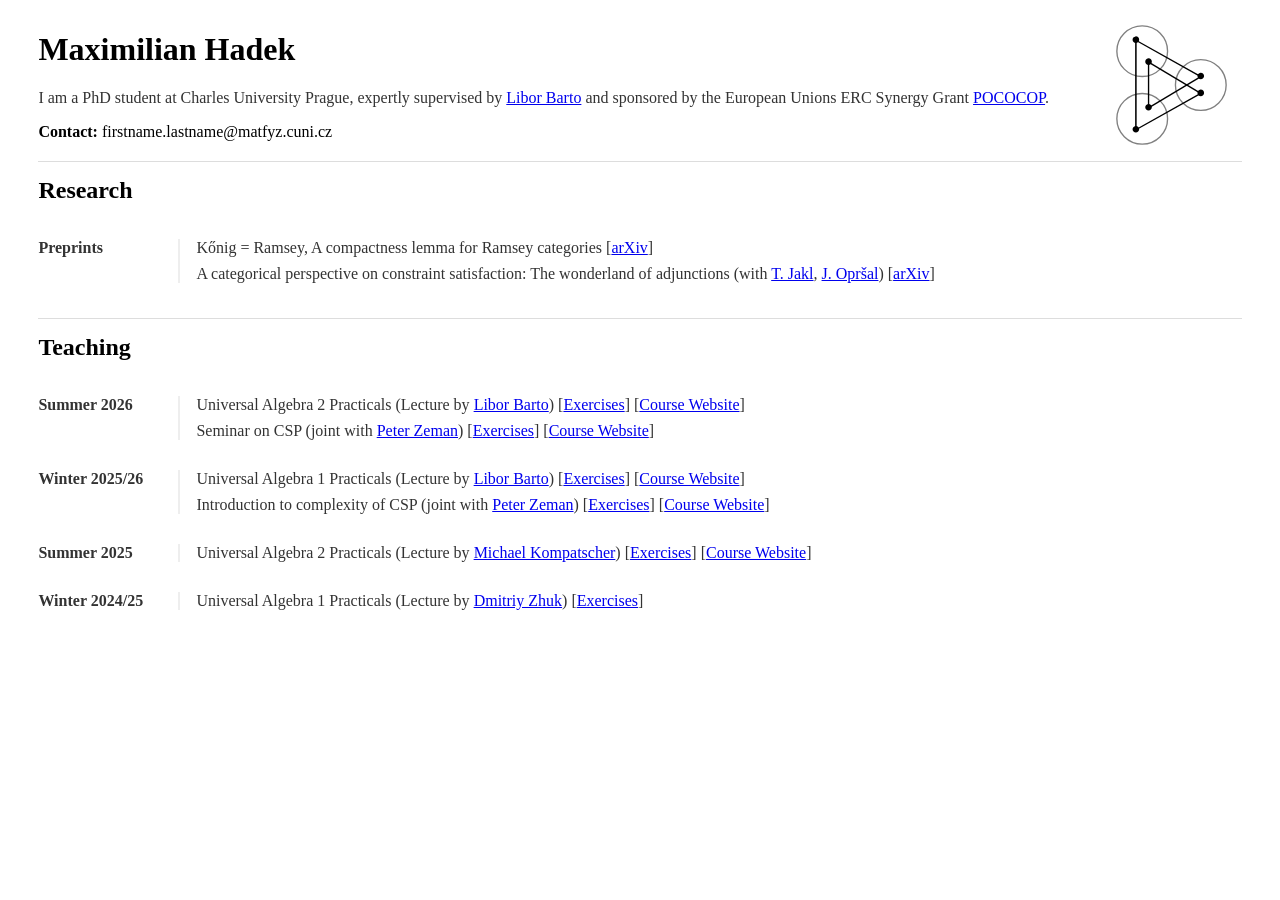
==== index.html @ 32eb27da "minor edits" ====
<!DOCTYPE html>
<html>
<head>
  <title>Maximilian Hadek</title>
     <link rel="stylesheet" href="styles.css">
</head>
<body>

<img src="docs/CSPlogo.svg" style="height:150px; float: right;">

<h1>Maximilian Hadek</h1>

<p1>I am a PhD student at Charles University Prague, expertly supervised by <a href="https://www.karlin.mff.cuni.cz/~barto/">Libor Barto</a>
	and sponsored by the European Unions ERC Synergy Grant <a href="https://pococop.eu/">POCOCOP</a>.
</p1>

<p><b>Contact:</b> firstname.lastname@matfyz.cuni.cz</p>

<h2>Research</h2>
<ul>
    <li>Preprints
        <ul>
			<li>
				Kőnig = Ramsey, A compactness lemma for Ramsey categories
				[<a href="https://arxiv.org/abs/2508.11465">arXiv</a>]
			</li>
			<li>
				A categorical perspective on constraint satisfaction: The wonderland of adjunctions
				(with <a href="https://tomas.jakl.one/">T. Jakl</a>, <a href="https://jakub-oprsal.info/">J. Opršal</a>)
				[<a href="https://arxiv.org/abs/2503.10353">arXiv</a>] 
			</li>
		</ul>
	</li>
</ul>
</p>


<h2>Teaching</h2> 
<ul>
	<li>Summer 2026
    <ul>
			<li>Universal Algebra 2 Practicals (Lecture by <a href="https://www.karlin.mff.cuni.cz/~barto/">Libor Barto</a>)
		    	[<a href="docs/26_Universal_Algebra_2_Exercises.pdf">Exercises</a>]
		    	[<a href="https://www.karlin.mff.cuni.cz/~barto/students.html">Course Website</a>]
			</li>
			<li>Seminar on CSP (joint with <a HREF="https://zemanpeter.github.io/">Peter Zeman</a>)
		    	[<a href="docs/26_CSPseminar_exercises.pdf">Exercises</a>]
		    	[<a href="https://zemanpeter.github.io/teaching/csp/">Course Website</a>]
			</li>
		</ul>
	</li>
	<li>Winter 2025/26
	  <ul>
			<li>Universal Algebra 1 Practicals (Lecture by <a href="https://www.karlin.mff.cuni.cz/~barto/">Libor Barto</a>)
    			[<a href="docs/25.26_Universal_Algebra_1_Exercises.pdf">Exercises</a>]
    			[<a href="https://www2.karlin.mff.cuni.cz/~barto/students2526zima.html">Course Website</a>]
			</li>
			<li>Introduction to complexity of CSP (joint with <a HREF="https://zemanpeter.github.io/">Peter Zeman</a>)
			  [<a href="docs/25.26_CSPseminar_exercises.pdf">Exercises</a>]
			  [<a href="https://zemanpeter.github.io/teaching/csp/">Course Website</a>]
			</li>
		</ul>
	</li>
	<li>Summer 2025
    <ul>
			<li>Universal Algebra 2 Practicals (Lecture by <a HREF="https://www.karlin.mff.cuni.cz/~kompatscher/">Michael Kompatscher</a>) 
			  [<a href="docs/25._Universal_Algebra_2_Exercises.pdf">Exercises</a>]
			  [<a href="https://www.karlin.mff.cuni.cz/~kompatscher/teaching/UA2.html">Course Website</a>]
			</li>
		</ul>
	</li>
	<li>Winter 2024/25
    <ul>
			<li>Universal Algebra 1 Practicals (Lecture by <a href="https://www.mff.cuni.cz/en/faculty/organizational-structure/people?hdl=14961">Dmitriy Zhuk</a>)
			  [<a href="docs/24.25_Universal_Algebra_1_Exercises.pdf">Exercises</a>]
			</li>
		</ul>
	</li>
</ul>
</p>

</body>
</html>
---- styles.css ----
h2 {
  padding-top: 15px;
  border-top: 1px solid #ddd;
}

body {
    padding: 0.6em 2.4em;
    margin: 0;
}

p1 {
  color: #333;
}

body > ul {
  list-style: none;
  padding: 0;
  margin: 0;
}

body > ul > li {
  display: grid;
  grid-template-columns: 140px 1fr; 
  align-items: start;
  padding: 15px 0;
  font-weight: bold;
  color: #333;
}

body > ul > li > ul {
  display: flex;
  flex-direction: column;
  row-gap: 0.5em;
  font-weight: normal; 
  padding-left: 1em;
  border-left: 2px solid #eee;
  list-style: none;
}
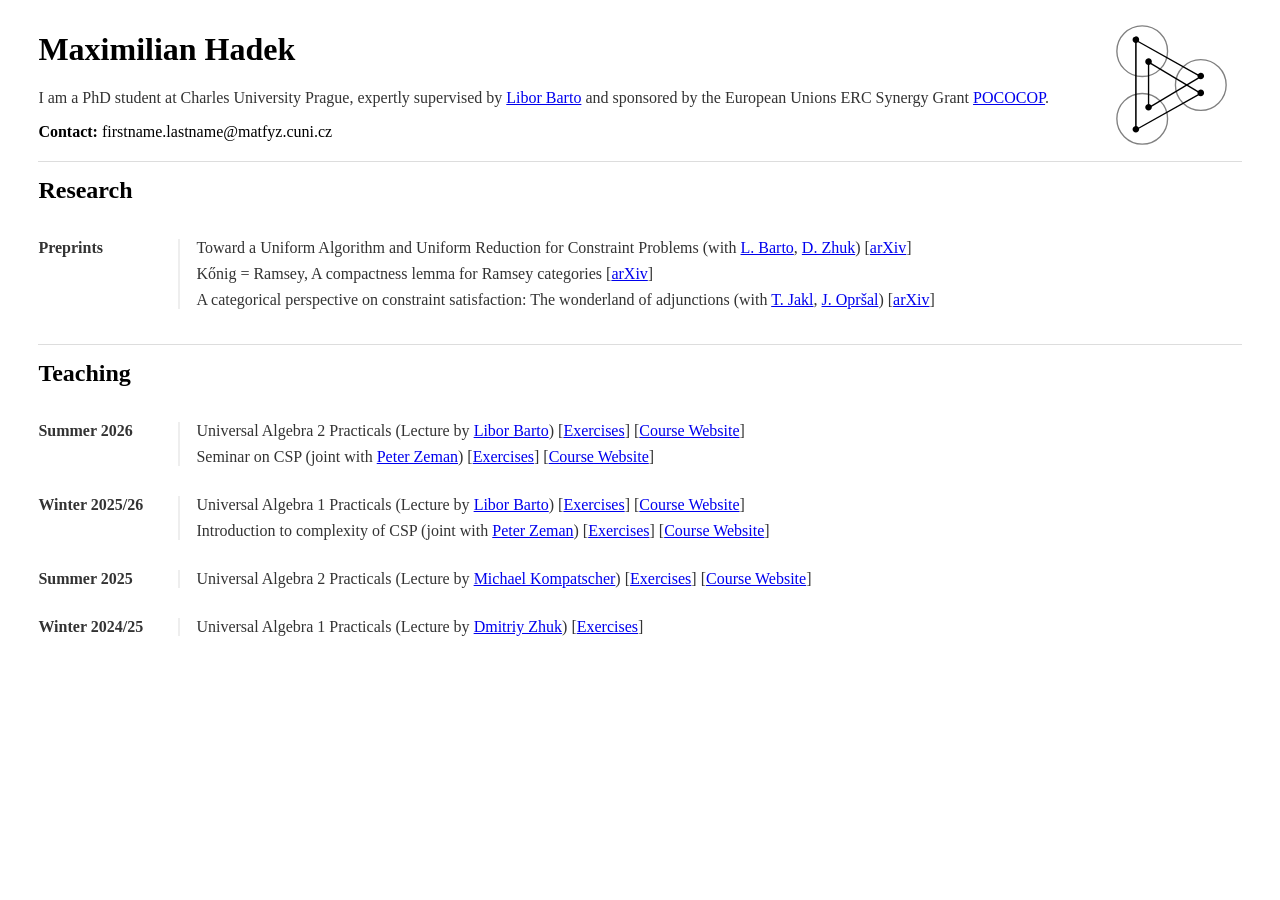
==== commit ce398977: "add universal algorithm paper" ====
--- a/index.html
+++ b/index.html
@@ -20,6 +20,10 @@
 <ul>
     <li>Preprints
         <ul>
+			<li>
+				Toward a Uniform Algorithm and Uniform Reduction for Constraint Problems (with <a href="https://www.karlin.mff.cuni.cz/~barto/">L. Barto</a>, <a href="https://www.mff.cuni.cz/en/faculty/organizational-structure/people?hdl=14961">D. Zhuk</a>)
+				[<a href="https://arxiv.org/abs/2604.06335">arXiv</a>] 
+			</li>
 			<li>
 				Kőnig = Ramsey, A compactness lemma for Ramsey categories
 				[<a href="https://arxiv.org/abs/2508.11465">arXiv</a>]
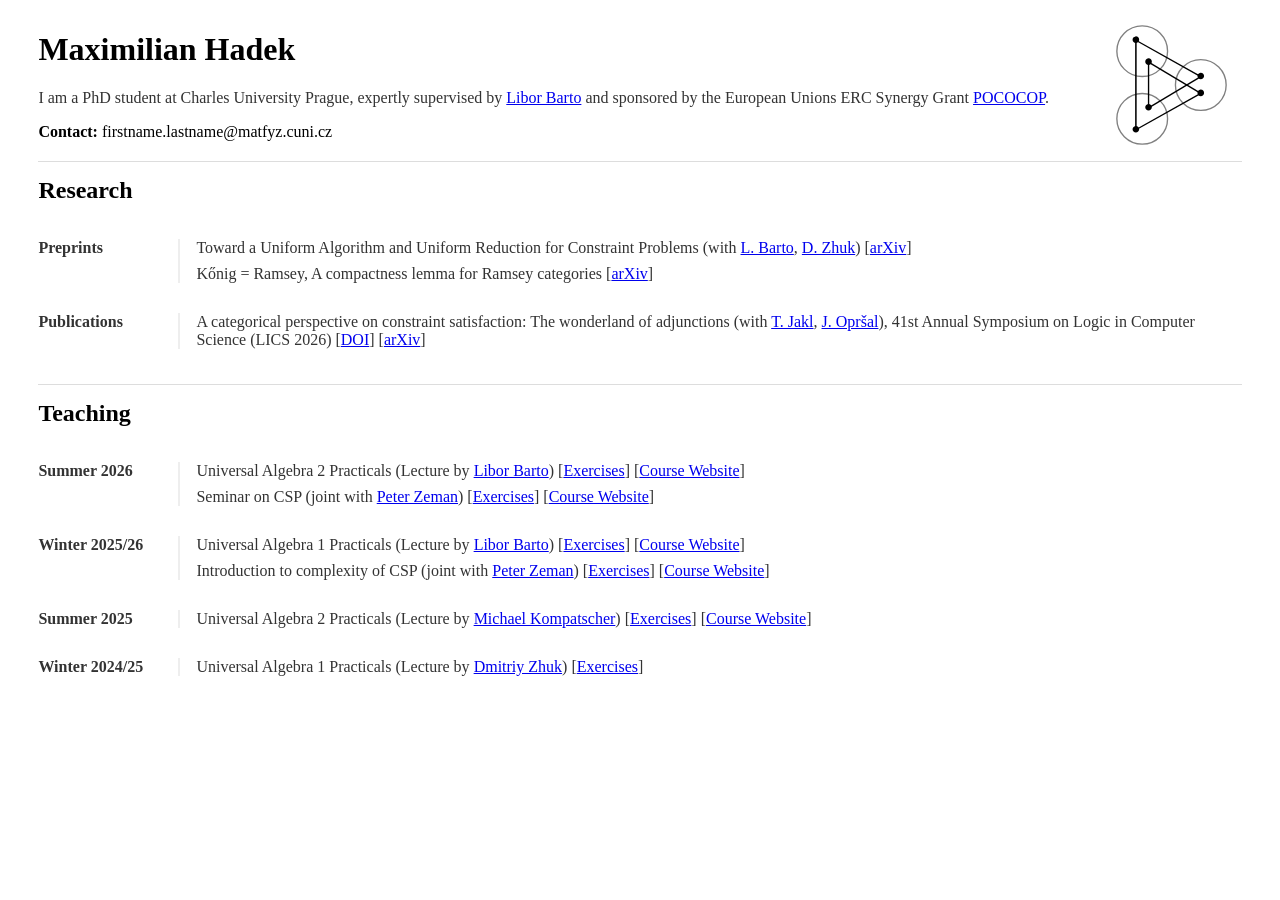
==== commit b07e8706: "added lics of adjucntion paper" ====
--- a/index.html
+++ b/index.html
@@ -19,7 +19,7 @@
 <h2>Research</h2>
 <ul>
     <li>Preprints
-        <ul>
+      <ul>
 			<li>
 				Toward a Uniform Algorithm and Uniform Reduction for Constraint Problems (with <a href="https://www.karlin.mff.cuni.cz/~barto/">L. Barto</a>, <a href="https://www.mff.cuni.cz/en/faculty/organizational-structure/people?hdl=14961">D. Zhuk</a>)
 				[<a href="https://arxiv.org/abs/2604.06335">arXiv</a>] 
@@ -28,9 +28,15 @@
 				Kőnig = Ramsey, A compactness lemma for Ramsey categories
 				[<a href="https://arxiv.org/abs/2508.11465">arXiv</a>]
 			</li>
+
+		</ul>
+		<li>Publications
+			<ul>
 			<li>
 				A categorical perspective on constraint satisfaction: The wonderland of adjunctions
-				(with <a href="https://tomas.jakl.one/">T. Jakl</a>, <a href="https://jakub-oprsal.info/">J. Opršal</a>)
+				(with <a href="https://tomas.jakl.one/">T. Jakl</a>, <a href="https://jakub-oprsal.info/">J. Opršal</a>),
+				41st Annual Symposium on Logic in Computer Science (LICS 2026)
+				[<a href="https://doi.org/10.4230/LIPIcs.LICS.2026.54">DOI</a>]
 				[<a href="https://arxiv.org/abs/2503.10353">arXiv</a>] 
 			</li>
 		</ul>
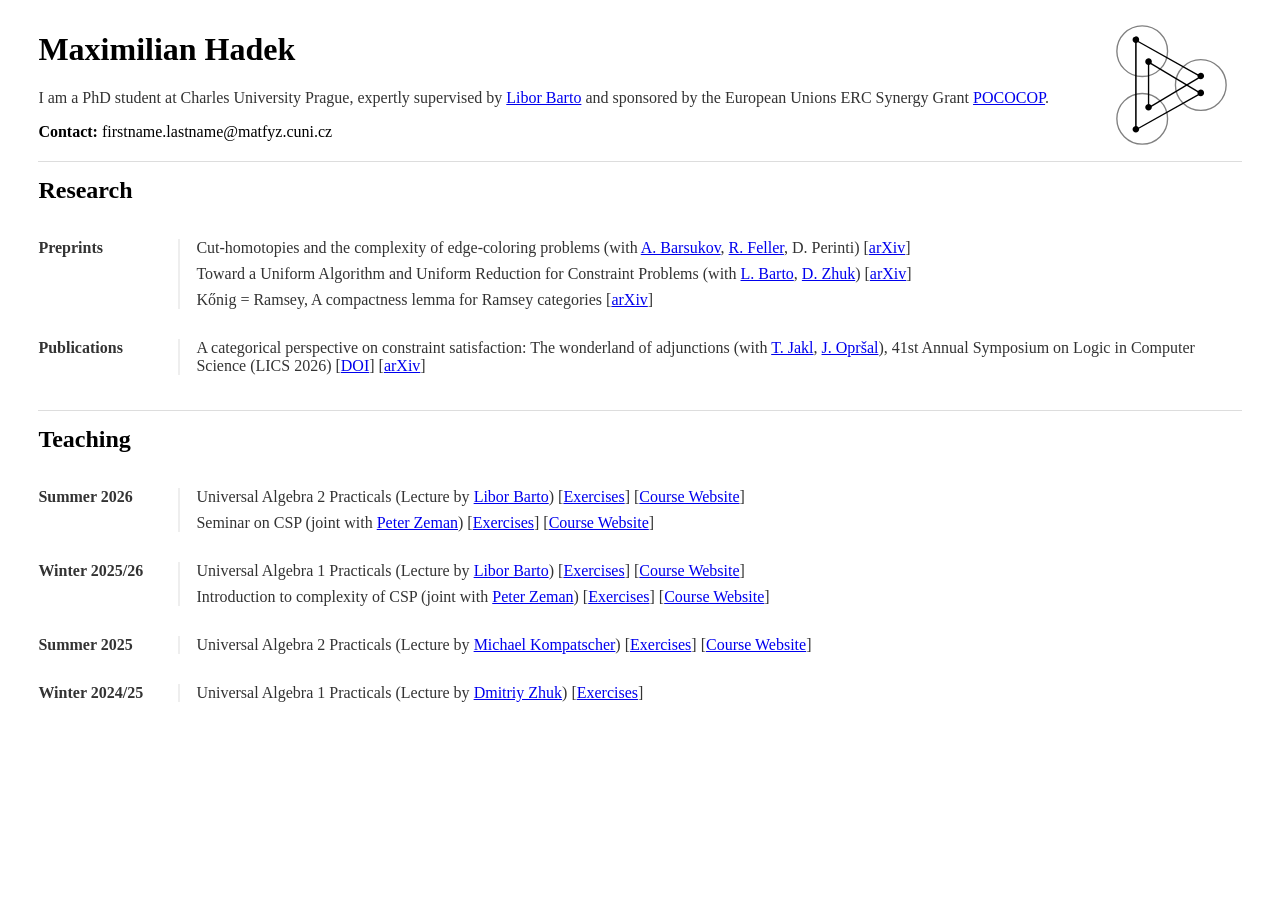
==== commit 6a465483: "added edge coloring paper" ====
--- a/index.html
+++ b/index.html
@@ -20,6 +20,11 @@
 <ul>
     <li>Preprints
       <ul>
+      <li>
+				Cut-homotopies and the complexity of edge-coloring problems (with <a href="https://abarsukov.github.io/">A. Barsukov</a>, <a href="https://roman-feller.github.io/">R. Feller</a>, D. Perinti)
+				[<a href="https://arxiv.org/abs/2604.06335">arXiv</a>] 
+			</li>
+			
 			<li>
 				Toward a Uniform Algorithm and Uniform Reduction for Constraint Problems (with <a href="https://www.karlin.mff.cuni.cz/~barto/">L. Barto</a>, <a href="https://www.mff.cuni.cz/en/faculty/organizational-structure/people?hdl=14961">D. Zhuk</a>)
 				[<a href="https://arxiv.org/abs/2604.06335">arXiv</a>] 
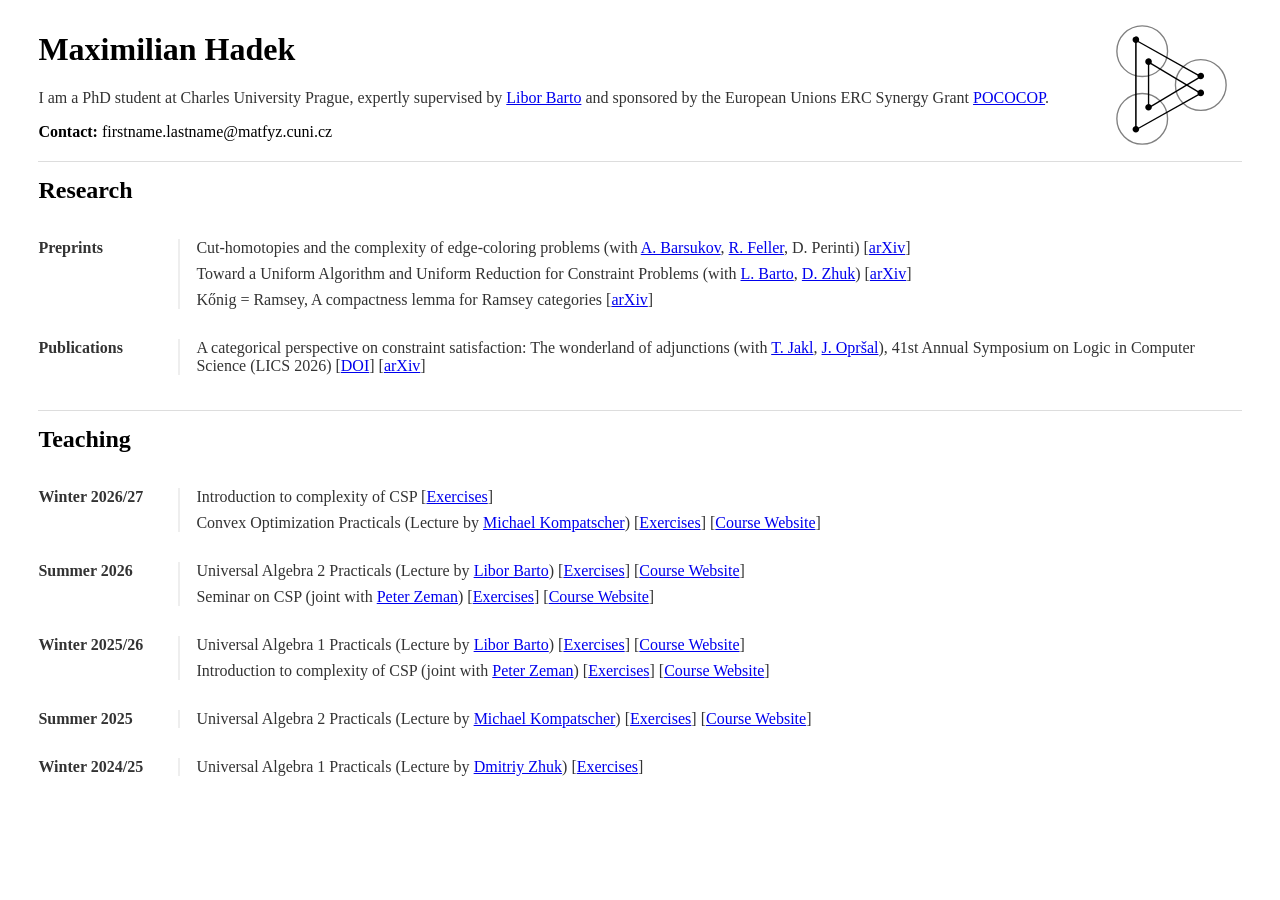
==== commit 548c7758: "added cvxOptimization" ====
--- a/index.html
+++ b/index.html
@@ -22,7 +22,7 @@
       <ul>
       <li>
 				Cut-homotopies and the complexity of edge-coloring problems (with <a href="https://abarsukov.github.io/">A. Barsukov</a>, <a href="https://roman-feller.github.io/">R. Feller</a>, D. Perinti)
-				[<a href="https://arxiv.org/abs/2604.06335">arXiv</a>] 
+				[<a href="https://arxiv.org/abs/2607.09631">arXiv</a>] 
 			</li>
 			
 			<li>
@@ -52,6 +52,17 @@
 
 <h2>Teaching</h2> 
 <ul>
+	<li>Winter 2026/27
+    <ul>
+			<li>Introduction to complexity of CSP
+			  [<a href="docs/25.26_CSPseminar_exercises.pdf">Exercises</a>]
+			</li>
+			<li>Convex Optimization Practicals (Lecture by <a HREF="https://www.karlin.mff.cuni.cz/~kompatscher/">Michael Kompatscher</a>)
+			  [<a href="cvxWinter26.27/cvx.html">Exercises</a>]
+		    	[<a href="https://www.karlin.mff.cuni.cz/~kompatscher/teaching/convex_optimization.html">Course Website</a>]
+			</li>
+		</ul>
+	</li>
 	<li>Summer 2026
     <ul>
 			<li>Universal Algebra 2 Practicals (Lecture by <a href="https://www.karlin.mff.cuni.cz/~barto/">Libor Barto</a>)
